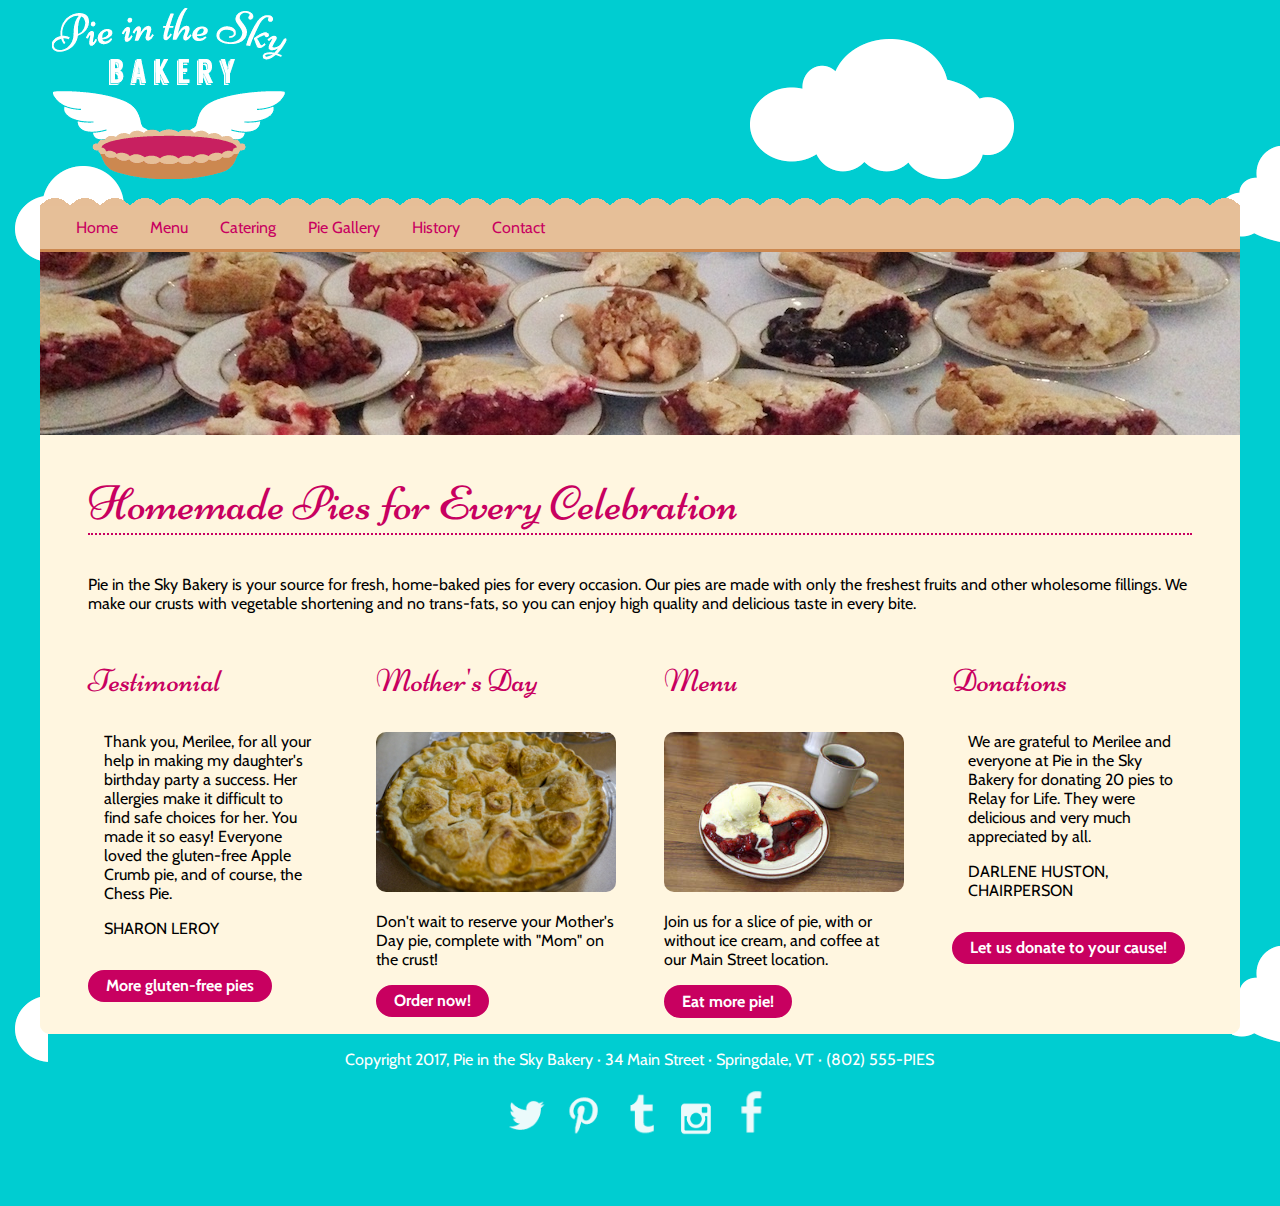
==== index.html @ cce9700b "initial commit" ====
<!doctype html>
<html lang="en">
<head>
    <meta charset="UTF-8">
    <meta name="viewport"
          content="width=device-width, user-scalable=no, initial-scale=1.0, maximum-scale=1.0, minimum-scale=1.0">
    <meta http-equiv="X-UA-Compatible" content="ie=edge">
    <title>Pie in the Sky Bakery</title>
    <link href='http://fonts.googleapis.com/css?family=Cabin|Niconne' rel='stylesheet' type='text/css'>
    <link href="./css/style.css" rel="stylesheet" type="text/css">

</head>
<body>
    <div class="wrapper">
        <header>
            <a><img src="img/logo.png" alt="Pie in the Sky Bakery logo"></a>
        </header>
        <nav class="row">
            <ul>
                <li><a href="#">Home</a></li>
                <li><a href="#">Menu</a></li>
                <li><a href="#">Catering</a></li>
                <li><a href="#">Pie Gallery</a></li>
                <li><a href="#">History</a></li>
                <li><a href="#">Contact</a></li>
            </ul>
        </nav>
        <div class="heading"></div>
        <div class="row">
            <main class="mainContainer">
                <h2 class="mainHeader">Homemade Pies for Every Celebration</h2>
                <p>Pie in the Sky Bakery is your source for fresh, home-baked pies for every occasion. Our pies are made with only the freshest fruits and other wholesome fillings. We make our crusts with vegetable shortening and no trans-fats, so you can enjoy high quality and delicious taste in every bite.</p>
            </main>
            <div class="row">
                <article class="col-1-4">
                    <h3>Testimonial</h3>
                    <blockquote>
                        <p>Thank you, Merilee, for all your help in making my daughter's birthday party a success. Her allergies make it difficult to find safe choices for her. You made it so easy! Everyone loved the gluten-free Apple Crumb pie, and of course, the Chess Pie.</p>
                        <cite>Sharon Leroy</cite>
                    </blockquote>
                    <p><a class="button" href="#">More gluten-free pies</a></p>
                </article>
                <article class="col-1-4">
                    <h3>Mother's Day</h3>
                    <img class="responsive" src="./gallery/mom-pie.jpg" alt="Mom's pie">
                    <p>Don't wait to reserve your Mother's Day pie, complete with "Mom" on the crust!</p>
                    <p><a class="button" href="#">Order now!</a></p>
                </article>
                <article class="col-1-4">
                    <h3>Menu</h3>
                    <img class="responsive" src="./gallery/pie-coffee.jpg" alt="Pie Coffee">
                    <p>Join us for a slice of pie, with or without ice cream, and coffee at our Main Street location.</p>
                    <p><a class="button" href="#">Eat more pie!</a></p>
                </article>
                <article class="col-1-4">
                    <h3>Donations</h3>
                    <blockquote>
                        <p>We are grateful to Merilee and everyone at Pie in the Sky Bakery for donating 20 pies to Relay for Life. They were delicious and very much appreciated by all. </p>
                        <cite>Darlene Huston, Chairperson</cite>
                    </blockquote>
                    <p><a class="button" href="#">Let us donate to your cause!</a></p>
                </article>
            </div>
        </div>
        <footer class="row">
            <div class="col-4">
                <p>Copyright 2017, Pie in the Sky Bakery · 34 Main Street · Springdale, VT · <a href="tel:123-123-1234">(802) 555-PIES</a></p>
                <p>
                    <a href="https://www.twitter.com" target="_blank"><img src="./img/twitter1.png" alt="Twitter."></a>
                    <a href="https://www.pinterest.com" target="_blank"><img src="./img/pin2.png" alt="Pinterest."></a>
                    <a href="https://www.tumblr.com" target="_blank"><img src="./img/tumblr3.png" alt="Tumblr."></a>
                    <a href="https://www.instagram.com" target="_blank"><img src="./img/insta4.png" alt="Instagram."></a>
                    <a href="https://www.facebook.com" target="_blank"><img src="./img/fb5.png" alt="Facebook."></a>
                </p>
            </div>
        </footer>
    </div>
</body>
</html>
---- css/style.css ----
* {
    box-sizing: border-box;
}

body {
    margin: 0;
    padding: 0;
    background-image: url(../img/clouds.png);
    font-family: "Cabin", Arial, Geneva, sans-serif;
}

.wrapper {
    margin: 0 auto;
    max-width: 1200px;
}

.row {
    display: flex;
    flex-direction: row;
    flex-wrap: wrap;
}

nav {
    background: url(../img/scallop.png) repeat-x;
}

nav ul {
    display: flex;
    flex: 0 0 100%;
    border-bottom: 3px solid #cc8850;
    background-color: #e6bf98;
    padding: 0.75em;
    margin: 12px 0 0 0;
}

nav ul li {
    padding: 0 0.5em 0 1.5em;
    list-style-type: none;
}

nav a {
    text-decoration: none;
    color: #c80060;
}

nav a:hover {
    color: #00c4c7;
}

.heading {
    background: url(../img/header-1200.jpg) no-repeat;
    height: 183px;
}

h1, h2, h3, h4, h5, h6 {
    font-family: 'Niconne', cursive;
    font-weight: normal;
    color: #C80060;
}

h2 {
    font-size: 3em;
}

h3 {
    font-size: 2em;
}

.mainHeader {
    border-bottom: 2px dotted #c80060;
}

.mainContainer {
    flex: 0 0 92%;
    margin-left: 4%;
    margin-right: 0;
}

div.row {
    background-color: #fff6e0;
    border-bottom-left-radius: 10px;
    border-bottom-right-radius: 10px;
}

.col-1-4 {
    flex: 0 0 20%
}

.col-4 {
    flex: 0 0 92%
}

[class *= "col-"] {
    margin-left: 4%;
    margin-right: 0;
}

blockquote {
    padding: 0;
    margin: 0;
}

blockquote p {
    padding: 0 1em;
}

blockquote cite {
    padding: 0 1em 1em;
    text-transform: uppercase;
    font-style: normal;
    display: block;
}

.button {
    background-color: #c80060;
    color: white;
    padding: 0.3em 1em;
    font-weight: bold;
    text-decoration: none;
    border-radius: 30px;
    display: inline-block;
    border: 2px solid #c80060;
}

article img {
    border-radius: 10px;
}

.responsive {
    max-width: 250px;
    width: 100%;
}

footer {
    background-color: #00CDD1;
    color: white;
    clear: both;
    margin: 0 0.5em 3em 0.5em;
}

footer p {
    text-align: center;
}

footer img {
    width: 52px;
}

p a {
    text-decoration: none;
    color: white;
}
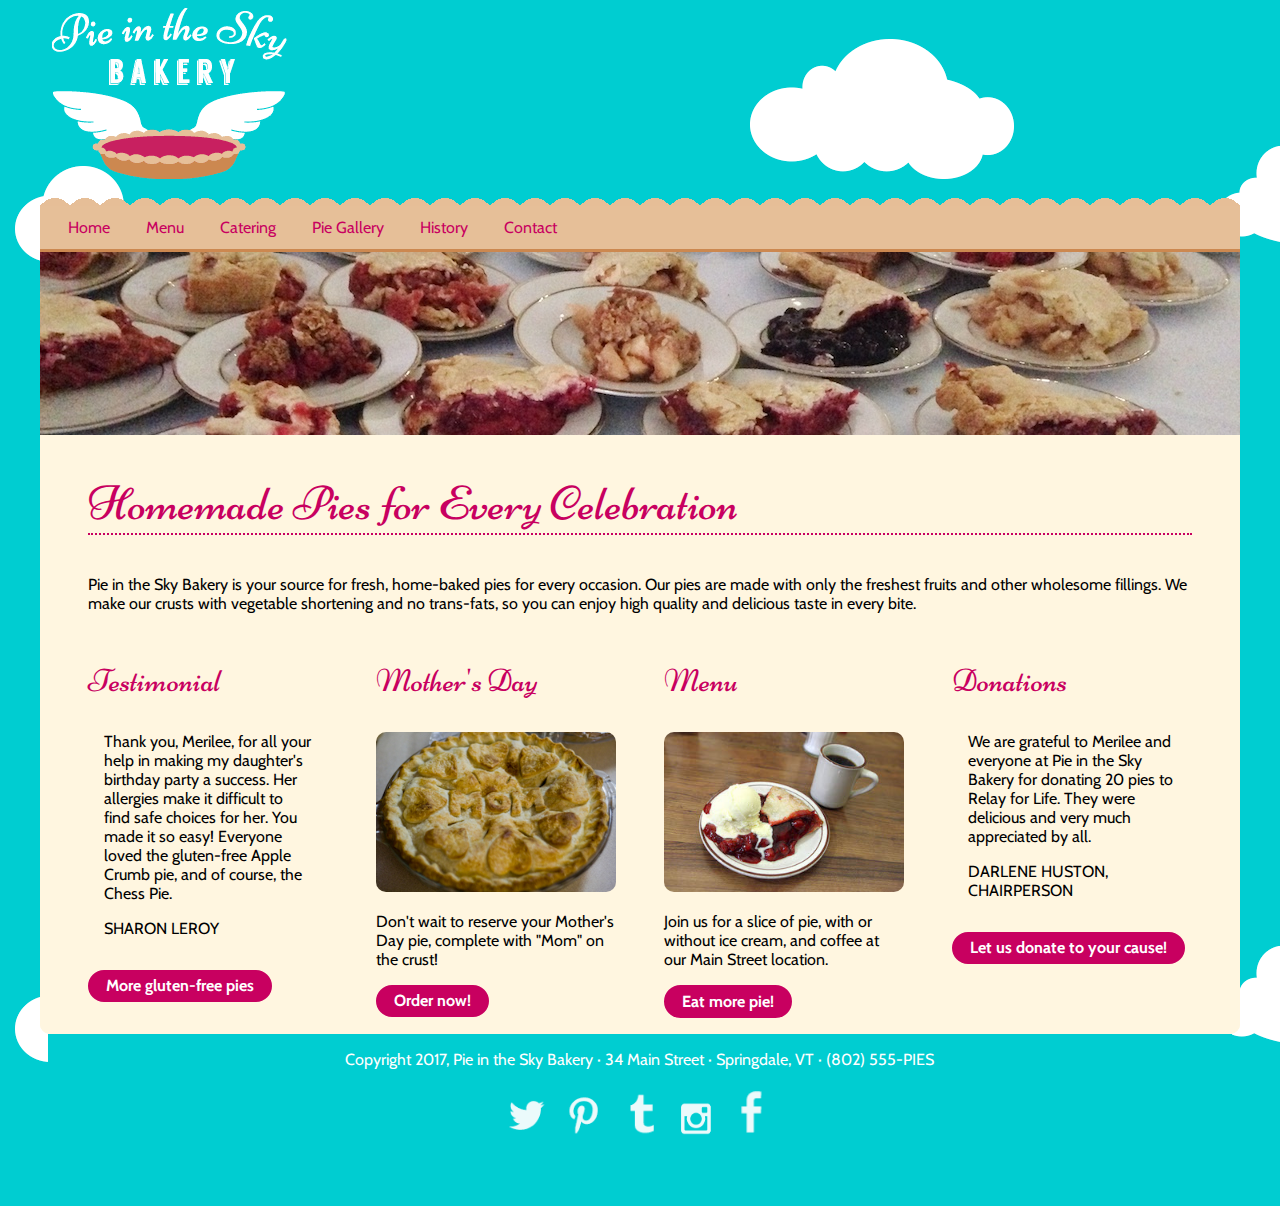
==== commit af4f6730: "added gallery" ====
--- a/index.html
+++ b/index.html
@@ -8,7 +8,6 @@
     <title>Pie in the Sky Bakery</title>
     <link href='http://fonts.googleapis.com/css?family=Cabin|Niconne' rel='stylesheet' type='text/css'>
     <link href="./css/style.css" rel="stylesheet" type="text/css">
-
 </head>
 <body>
     <div class="wrapper">
@@ -17,10 +16,10 @@
         </header>
         <nav class="row">
             <ul>
-                <li><a href="#">Home</a></li>
+                <li><a href="index.html">Home</a></li>
                 <li><a href="#">Menu</a></li>
                 <li><a href="#">Catering</a></li>
-                <li><a href="#">Pie Gallery</a></li>
+                <li><a href="gallery.html">Pie Gallery</a></li>
                 <li><a href="#">History</a></li>
                 <li><a href="#">Contact</a></li>
             </ul>
--- a/css/style.css
+++ b/css/style.css
@@ -149,4 +149,188 @@
 p a {
     text-decoration: none;
     color: white;
-}+}
+
+@media (min-width: 494px) and (max-width: 550px) {
+    .wrapper {
+        max-width: 767px;
+        width: 97%;
+    }
+
+    .div.row {
+        padding: 0 2em;
+    }
+
+    .heading {
+        background: url(../img/header-850.jpg) no-repeat;
+        height: 130px;
+    }
+
+    nav li,
+    nav li:nth-child(even),
+    nav li:nth-child(odd) {
+        display: inline-block;
+        float: none;
+        width: auto;
+        padding: 0;
+    }
+
+    nav a {
+        padding: 0 1em 0 1em;
+    }
+
+    [class *= "col-"] {
+        margin-left: 4%;
+        margin-right: 0;
+    }
+
+    .col-1-4 {
+        flex: 0 0 44%
+    }
+
+    .col-4 {
+        flex: 0 0 92%
+    }
+}
+
+@media (min-width: 850px) {
+    .wrapper {
+        max-width: 1200px;
+        width: 97%;
+    }
+
+    .div.row {
+        padding: 0 2em;
+    }
+
+    .heading {
+        background: url(../img/header-1200.jpg) no-repeat;
+        height: 183px;
+    }
+
+    nav li,
+    nav li:nth-child(even),
+    nav li:nth-child(odd) {
+        display: inline-block;
+        float: none;
+        width: auto;
+        padding: 0;
+    }
+
+    nav ul {
+        display: block;
+    }
+
+    nav a {
+        padding: 0 1em 0 1em;
+    }
+
+    [class *= "col-"] {
+        margin-left: 4%;
+        margin-right: 0;
+    }
+
+    .col-1-4 {
+        flex: 0 0 20%
+    }
+
+    .col-4 {
+        flex: 0 0 92%
+    }
+}
+
+@media (max-width: 493px) {
+    .wrapper {
+        max-width: 767px;
+        width: 97%;
+    }
+
+    .div.row {
+        padding: 0 2em;
+    }
+
+    .heading {
+        background: url(../img/header-850.jpg) no-repeat;
+        height: 130px;
+    }
+
+    nav li:nth-child(even) {
+        width: 50%;
+        float: right;
+        padding: 0.5em;
+    }
+    nav li:nth-child(odd) {
+        width: 50%;
+        float: left;
+        padding: 0.5em;
+    }
+
+    nav a {
+        padding: 0 1em 0 1em;
+    }
+
+    nav ul {
+        display: block;
+        list-style-type: none;
+        background-color: #e6bf98;
+        padding: .75em;
+        margin: 12px 0 0 0;
+        border-bottom: 3px solid #cc8850;
+        overflow: auto;
+    }
+
+    [class *= "col-"] {
+        margin-left: 4%;
+        margin-right: 0;
+    }
+
+    .col-1-4 {
+        flex: 0 0 82%
+    }
+
+    .col-4 {
+        flex: 0 0 92%
+    }
+}
+
+@media (min-width: 850px) {
+    .wrapper {
+        max-width: 1200px;
+        width: 97%;
+    }
+
+    .div.row {
+        padding: 0 2em;
+    }
+
+    .heading {
+        background: url(../img/header-1200.jpg) no-repeat;
+        height: 183px;
+    }
+
+    nav li,
+    nav li:nth-child(even),
+    nav li:nth-child(odd) {
+        display: inline-block;
+        float: none;
+        width: auto;
+        padding: 0;
+    }
+
+    nav a {
+        padding: 0 1em 0 1em;
+    }
+
+    [class *= "col-"] {
+        margin-left: 4%;
+        margin-right: 0;
+    }
+
+    .col-1-4 {
+        flex: 0 0 20%
+    }
+
+    .col-4 {
+        flex: 0 0 92%
+    }
+}
